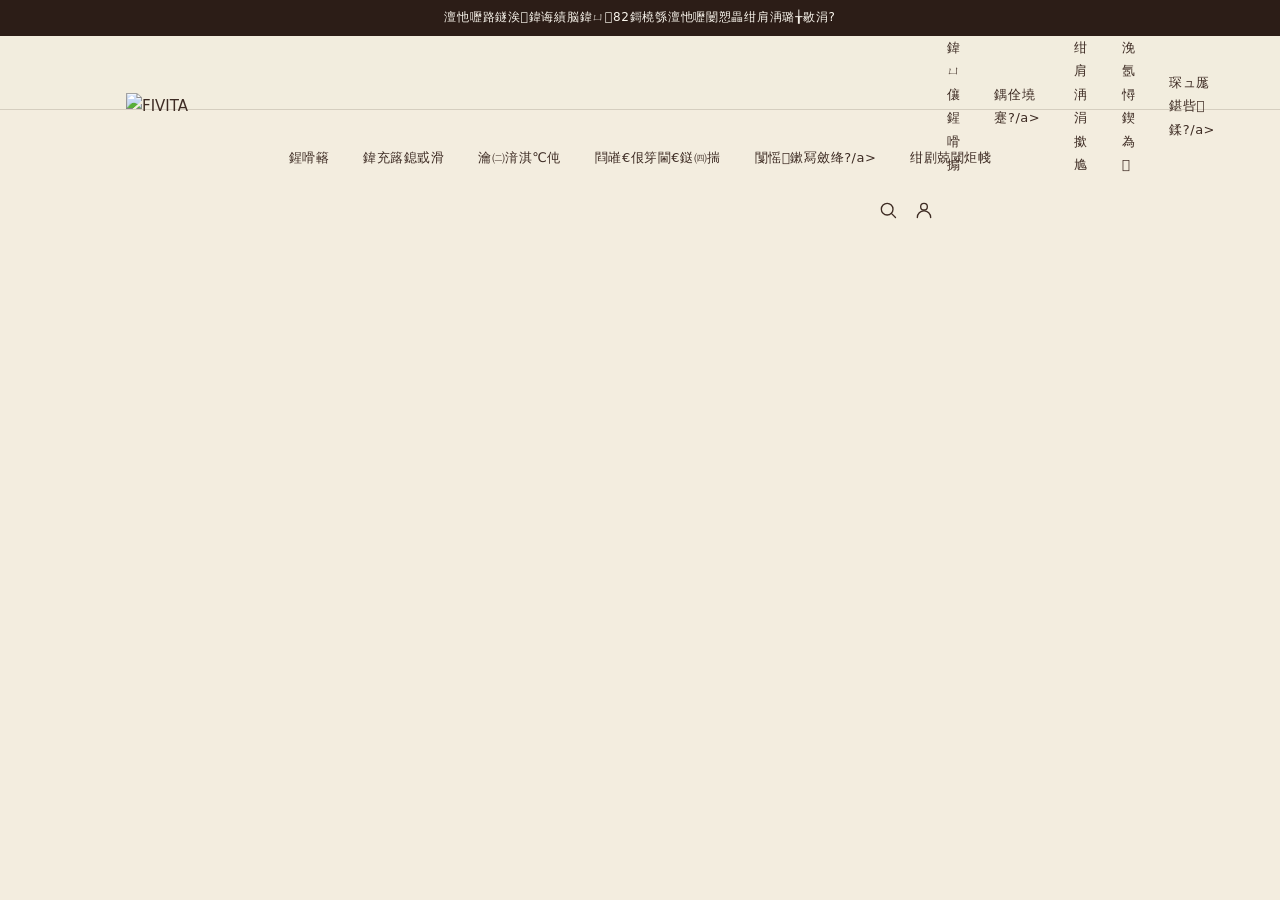
==== products/index.html @ 492bbb59 "Add files via upload Upload FIVITA website" ====
﻿<!DOCTYPE html>
<html lang="zh-Hans">
  <head>
    <meta charset="UTF-8" />
    <meta name="viewport" content="width=device-width, initial-scale=1.0" />
    <title>鍏ㄩ儴鍟嗗搧锝淔IVITA</title>
    <meta
      name="description"
      content="FIVITA 鑽夋湰鍋ュ悍鐢熸椿鏂瑰紡鍟嗗搧绯荤粺锛屾帰绱㈣韩浣撴姢鐞嗐€佽惀鍏荤粨鏋勩€佺┖闂村仴搴蜂笌闅忚韩鍋ュ悍绠＄悊銆?
    />
    <link rel="preconnect" href="https://fonts.googleapis.com" />
    <link rel="preconnect" href="https://fonts.gstatic.com" crossorigin />
    <link
      href="https://fonts.googleapis.com/css2?family=Noto+Sans+SC:wght@300;400;500;600&family=Noto+Serif+SC:wght@500;600;700&display=swap"
      rel="stylesheet"
    />
    <link rel="stylesheet" href="../styles.css" />
    <link rel="stylesheet" href="product-system.css" />
    <script src="shop-data.js" defer></script>
    <script src="product-system.js" defer></script>
  </head>
  <body>
    <div class="announcement" role="note">
      澶忚嚦路鐩涘鍏诲績脳鍏ㄩ82鎶橈綔澶忚嚦闄愬畾绀肩洅璐╁敭涓?    </div>

    <header class="site-header">
      <a class="brand" href="../" aria-label="FIVITA 棣栭〉">
        <img src="../assets/logo-fivita.png" alt="FIVITA" />
      </a>

      <details class="mobile-menu">
        <summary aria-label="寮€鍚彍鍗?>
          <span></span>
          <span></span>
        </summary>
        <nav aria-label="鎵嬫満瀵艰埅">
          <a href="./">鍏ㄩ儴鍟嗗搧</a>
          <a href="../">鍝佺墝蹇?/a>
          <a href="../">绀肩洅涓撳尯</a>
          <a href="../">浼氬憳鍥為</a>
          <a href="../">琛ュ厖鍖呰鍒?/a>
        </nav>
      </details>

      <nav class="main-nav" aria-label="涓昏瀵艰埅">
        <a href="./">鍏ㄩ儴鍟嗗搧</a>
        <a href="../">鍝佺墝蹇?/a>
        <a href="../">绀肩洅涓撳尯</a>
        <a href="../">浼氬憳鍥為</a>
        <a href="../">琛ュ厖鍖呰鍒?/a>
      </nav>

      <div class="header-actions" aria-label="浼氬憳涓庤喘鐗╁姛鑳?>
        <a href="#" aria-label="鎼滅储">
          <svg viewBox="0 0 24 24" aria-hidden="true">
            <path d="m21 21-4.35-4.35m1.35-5.65a7 7 0 1 1-14 0 7 7 0 0 1 14 0Z" />
          </svg>
        </a>
        <a href="#" aria-label="浼氬憳">
          <svg viewBox="0 0 24 24" aria-hidden="true">
            <path d="M20 21a8 8 0 0 0-16 0m12-13a4 4 0 1 1-8 0 4 4 0 0 1 8 0Z" />
          </svg>
        </a>
        <a href="#" aria-label="璐墿杞?>
          <svg viewBox="0 0 24 24" aria-hidden="true">
            <path d="M6 8h12l-1 13H7L6 8Zm3 0a3 3 0 0 1 6 0" />
          </svg>
        </a>
      </div>
    </header>

    <main id="shop-app" class="shop-app" aria-live="polite"></main>

    <footer class="site-footer">
      <a href="../">鍟嗗簵</a>
      <a href="../">鍏充簬鎴戜滑</a>
      <a href="../">瀹㈡湇淇℃伅</a>
      <a href="../">閰嶉€佷笌閫€鎹㈣揣</a>
      <a href="../">闅愮鏉冩斂绛?/a>
      <a href="../">绀剧兢閾炬帴</a>
    </footer>
  </body>
</html>
---- styles.css ----
﻿:root {
  --coffee: #3d2b23;
  --coffee-deep: #2c1d17;
  --cream: #f3eddf;
  --cream-soft: #faf6ed;
  --warm-gray: #918675;
  --stone: #d9cfbe;
  --clay: #8f6246;
  --moss: #68725a;
  --line: rgba(61, 43, 35, 0.16);
  --serif: "Noto Serif TC", "Songti TC", serif;
  --sans: "Noto Sans TC", system-ui, sans-serif;
}

* {
  box-sizing: border-box;
}

html {
  scroll-behavior: smooth;
}

body {
  margin: 0;
  background: var(--cream);
  color: var(--coffee);
  font-family: var(--sans);
  font-size: 15px;
  line-height: 1.8;
}

a {
  color: inherit;
  text-decoration: none;
}

img {
  display: block;
  width: 100%;
}

.announcement {
  align-items: center;
  background: var(--coffee-deep);
  color: var(--cream-soft);
  display: flex;
  font-size: 12px;
  height: 36px;
  justify-content: center;
  letter-spacing: 0.06em;
  padding: 0 20px;
  text-align: center;
}

.site-header {
  align-items: center;
  background: rgba(243, 237, 223, 0.94);
  border-bottom: 1px solid var(--line);
  display: grid;
  gap: 24px;
  grid-template-columns: 160px 1fr auto;
  height: 74px;
  min-height: 50px;
  padding: 0 42px;
  position: sticky;
  top: 0;
  z-index: 10;
}

.brand img {
  height: auto;
  width: 96px;
}

.main-nav {
  align-items: center;
  display: flex;
  gap: 34px;
  justify-content: center;
}

.main-nav a,
.site-footer a {
  font-size: 13px;
  letter-spacing: 0.04em;
}

.header-actions {
  align-items: center;
  display: flex;
  gap: 16px;
  justify-content: flex-end;
}

.header-actions svg {
  fill: none;
  height: 20px;
  stroke: currentColor;
  stroke-linecap: round;
  stroke-linejoin: round;
  stroke-width: 1.6;
  width: 20px;
}

.mobile-menu {
  display: none;
  position: relative;
}

.mobile-menu summary {
  background: transparent;
  border: 0;
  cursor: pointer;
  display: block;
  height: 34px;
  padding: 0;
  width: 34px;
}

.mobile-menu summary::-webkit-details-marker {
  display: none;
}

.mobile-menu summary span {
  background: var(--coffee);
  display: block;
  height: 1px;
  margin: 8px 0;
  width: 24px;
}

.mobile-menu nav {
  background: var(--cream-soft);
  border: 1px solid var(--line);
  box-shadow: 0 18px 44px rgba(44, 29, 23, 0.12);
  display: grid;
  gap: 12px;
  left: 50%;
  min-width: 180px;
  padding: 18px;
  position: absolute;
  top: 45px;
  transform: translateX(-50%);
}

.mobile-menu nav a {
  font-size: 14px;
  white-space: nowrap;
}

.hero {
  background: linear-gradient(90deg, #776957 0%, #4a3a2f 100%);
  color: var(--cream-soft);
  display: grid;
  grid-template-columns: minmax(0, 1.05fr) minmax(360px, 0.95fr);
  height: 584px;
  min-height: 0;
  overflow: hidden;
}

.hero-visual,
.story-visual,
.category-card {
  overflow: hidden;
  position: relative;
}

.hero-visual img {
  height: 100%;
  object-fit: cover;
  opacity: 0.56;
}

.hero-copy {
  align-self: center;
  max-width: 560px;
  padding: 80px 11vw 80px 70px;
}

.eyebrow {
  color: var(--warm-gray);
  font-size: 12px;
  font-weight: 600;
  letter-spacing: 0.08em;
  margin: 0 0 14px;
  text-transform: uppercase;
}

.hero .eyebrow {
  color: rgba(250, 246, 237, 0.72);
}

h1,
h2,
h3 {
  font-family: var(--serif);
  font-weight: 600;
  line-height: 1.35;
  margin: 0;
}

h1 {
  font-size: clamp(36px, 4vw, 60px);
  letter-spacing: 0.05em;
}

h1 span {
  display: block;
}

h2 {
  font-size: clamp(28px, 3vw, 42px);
  letter-spacing: 0.04em;
}

h3 {
  font-size: 17px;
}

.hero-copy p:not(.eyebrow) {
  color: rgba(250, 246, 237, 0.82);
  font-size: 17px;
  margin: 22px 0 34px;
}

.button {
  background: var(--coffee);
  color: var(--cream-soft);
  display: inline-flex;
  font-size: 13px;
  justify-content: center;
  letter-spacing: 0.1em;
  min-width: 116px;
  padding: 12px 28px;
}

.button-outline {
  background: transparent;
  border: 1px solid var(--coffee);
  color: var(--coffee);
}

.section {
  padding: 88px 42px;
}

.section-heading {
  margin: 0 auto 44px;
  max-width: 720px;
  text-align: center;
}

.section-heading p:last-child {
  color: var(--warm-gray);
  margin: 12px 0 0;
}

.product-grid {
  display: grid;
  gap: 32px;
  grid-template-columns: repeat(5, minmax(0, 1fr));
  margin: 0 auto;
  max-width: 1460px;
}

.product-card {
  text-align: center;
}

.product-card img {
  aspect-ratio: 4 / 5;
  background: var(--stone);
  margin: 0 auto;
  object-fit: cover;
  width: 83.333%;
}

.product-card h3 {
  margin-top: 18px;
}

.product-card p {
  color: var(--warm-gray);
  margin: 6px 0 0;
}

.media-strip {
  align-items: center;
  border-bottom: 1px solid var(--line);
  border-top: 1px solid var(--line);
  display: flex;
  gap: clamp(26px, 7vw, 116px);
  justify-content: center;
  padding: 34px 20px;
}

.media-strip span {
  color: var(--coffee-deep);
  font-family: var(--serif);
  font-size: clamp(18px, 2vw, 26px);
}

.categories {
  background: var(--cream-soft);
}

.category-grid {
  display: grid;
  gap: 22px;
  grid-template-columns: repeat(3, minmax(0, 1fr));
  margin: 0 auto;
  max-width: 1380px;
}

.category-card {
  aspect-ratio: 1.25 / 1;
  background: var(--stone);
  color: var(--cream-soft);
}

.category-card::after {
  background: linear-gradient(180deg, transparent 30%, rgba(44, 29, 23, 0.62));
  content: "";
  inset: 0;
  position: absolute;
}

.category-card img {
  height: 100%;
  object-fit: cover;
  transition: transform 700ms ease;
}

.category-card:hover img {
  transform: scale(1.04);
}

.category-card span {
  bottom: 24px;
  font-family: var(--serif);
  font-size: 22px;
  left: 24px;
  position: absolute;
  z-index: 1;
}

.category-card small {
  display: block;
  font-family: var(--sans);
  font-size: 12px;
  letter-spacing: 0.08em;
  margin-top: 2px;
}

.story {
  align-items: center;
  display: grid;
  gap: 56px;
  grid-template-columns: minmax(320px, 0.82fr) minmax(0, 1.18fr);
  padding: 96px 7vw;
}

.story-copy {
  max-width: 470px;
}

.story-copy p:not(.eyebrow) {
  color: var(--warm-gray);
  font-size: 18px;
  margin: 18px 0 32px;
}

.story-visual img {
  aspect-ratio: 16 / 9;
  object-fit: cover;
}

.member {
  align-items: center;
  background: var(--coffee);
  color: var(--cream-soft);
  display: grid;
  gap: 34px;
  grid-template-columns: 1fr auto;
  padding: 66px 7vw;
}

.member .eyebrow,
.member p {
  color: rgba(250, 246, 237, 0.74);
}

.member p {
  margin: 10px 0 0;
}

.subscribe-form {
  display: flex;
  min-width: min(520px, 100%);
}

.subscribe-form input {
  background: var(--cream-soft);
  border: 1px solid transparent;
  color: var(--coffee);
  flex: 1;
  font: inherit;
  min-width: 0;
  padding: 12px 16px;
}

.subscribe-form .button {
  border: 1px solid var(--cream-soft);
}

.site-footer {
  align-items: center;
  display: flex;
  flex-wrap: wrap;
  gap: 18px 34px;
  justify-content: center;
  padding: 36px 24px;
}

.sr-only {
  clip: rect(0, 0, 0, 0);
  border: 0;
  height: 1px;
  margin: -1px;
  overflow: hidden;
  padding: 0;
  position: absolute;
  white-space: nowrap;
  width: 1px;
}

@media (min-width: 981px) {
  .site-header {
    grid-template-columns: 180px 620px 180px;
    justify-content: center;
  }
}

@media (max-width: 980px) {
  .site-header {
    gap: 14px;
    grid-template-columns: 124px 1fr auto;
    padding: 0 20px;
  }

  .mobile-menu {
    display: block;
    justify-self: center;
  }

  .main-nav {
    display: none;
  }

  .hero,
  .story,
  .member {
    grid-template-columns: 1fr;
  }

  .hero {
    height: auto;
    min-height: 0;
  }

  .hero-visual {
    min-height: 420px;
  }

  .hero-copy {
    padding: 50px 26px 58px;
  }

  .product-grid,
  .category-grid {
    grid-template-columns: repeat(2, minmax(0, 1fr));
  }

  .section {
    padding: 68px 22px;
  }

  .media-strip {
    flex-wrap: wrap;
  }

  .story {
    padding: 72px 24px;
  }

  .member {
    padding: 54px 24px;
  }

  .subscribe-form {
    width: 100%;
  }
}

@media (max-width: 560px) {
  body {
    font-size: 14px;
  }

  .announcement {
    font-size: 11px;
    padding-inline: 12px;
  }

  .site-header {
    min-height: 68px;
  }

  .brand img {
    max-width: 112px;
  }

  .header-actions {
    gap: 10px;
  }

  .header-actions svg {
    height: 18px;
    width: 18px;
  }

  .hero-visual {
    min-height: 330px;
  }

  .product-grid,
  .category-grid {
    gap: 18px 14px;
  }

  .product-card h3 {
    font-size: 15px;
  }

  .category-card {
    aspect-ratio: 1 / 1.12;
  }

  .category-card span {
    bottom: 16px;
    font-size: 17px;
    left: 16px;
  }

  .subscribe-form {
    flex-direction: column;
    gap: 10px;
  }

  .subscribe-form .button {
    width: 100%;
  }
}
---- products/product-system.css ----
﻿:root {
  --herb: #68725a;
  --herb-soft: #dfe4d7;
  --paper: #fbf8ef;
}

.shop-app {
  background: var(--cream);
  opacity: 0;
  transform: translateY(10px);
  transition: opacity 520ms ease, transform 520ms ease;
}

.shop-app.is-loaded {
  opacity: 1;
  transform: translateY(0);
}

.shop-hero {
  margin: 0 auto;
  max-width: 980px;
  padding: 96px 24px 50px;
  text-align: center;
}

.shop-hero h1,
.category-title-block h1,
.product-detail h1 {
  font-family: "Noto Serif SC", var(--serif);
}

.shop-hero p:not(.eyebrow),
.category-title-block p,
.product-detail-copy p {
  color: var(--warm-gray);
  font-size: 17px;
  margin: 18px auto 0;
  max-width: 720px;
}

.shop-section {
  padding: 88px 42px 96px;
}

.primary-category-list {
  display: grid;
  gap: 24px;
  margin: 0 auto;
  max-width: 1080px;
}

.primary-category-card {
  display: block;
  overflow: hidden;
  transition: transform 360ms ease, box-shadow 360ms ease;
}

.primary-category-card:hover,
.shop-product-card:hover {
  transform: scale(1.012);
}

.primary-category-card img {
  aspect-ratio: 16 / 7.35;
  object-fit: cover;
}

.shop-breadcrumb {
  display: flex;
  flex-wrap: wrap;
  gap: 10px;
  margin: 0 auto;
  max-width: 1320px;
  padding: 36px 42px 0;
}

.shop-breadcrumb a,
.shop-breadcrumb span {
  color: var(--warm-gray);
  font-size: 13px;
}

.shop-breadcrumb a::after {
  content: "/";
  margin-left: 10px;
}

.category-title-block {
  margin: 0 auto;
  max-width: 1320px;
  padding: 54px 42px 58px;
}

.category-title-block h1 {
  color: var(--coffee-deep);
  font-size: clamp(28px, 3vw, 42px);
}

.category-title-block p {
  margin-left: 0;
  margin-right: 0;
}

.subcategory-stack {
  display: grid;
  gap: 76px;
  margin: 0 auto;
  max-width: 1320px;
  padding: 0 42px 104px;
}

.subcategory-heading {
  align-items: end;
  border-top: 1px solid var(--line);
  display: flex;
  justify-content: space-between;
  padding-top: 24px;
}

.subcategory-heading h2 {
  font-family: "Noto Serif SC", var(--serif);
  font-size: clamp(24px, 2.4vw, 36px);
}

.shop-product-grid {
  display: grid;
  gap: 26px;
  grid-template-columns: repeat(4, minmax(0, 1fr));
  margin-top: 28px;
}

.shop-product-card {
  display: block;
  transition: transform 320ms ease;
}

.shop-product-card img {
  aspect-ratio: 1 / 1;
  object-fit: cover;
}

.shop-product-card span {
  display: block;
  font-family: "Noto Serif SC", var(--serif);
  font-size: 18px;
  margin-top: 16px;
}

.empty-note {
  color: var(--warm-gray);
  margin: 0;
}

.product-detail {
  align-items: center;
  display: grid;
  gap: 64px;
  grid-template-columns: minmax(0, 0.9fr) minmax(360px, 0.72fr);
  margin: 0 auto;
  max-width: 1280px;
  padding: 56px 42px 92px;
}

.product-detail-image img {
  aspect-ratio: 1 / 1;
  background: var(--stone);
  object-fit: cover;
}

.product-detail-copy p {
  margin-left: 0;
}

.tag-list {
  display: flex;
  flex-wrap: wrap;
  gap: 10px;
  margin: 30px 0 34px;
}

.tag-list span {
  border: 1px solid var(--line);
  color: var(--herb);
  font-size: 13px;
  padding: 6px 12px;
}

.related-section {
  padding-top: 0;
}

.related-product-strip {
  display: flex;
  gap: 24px;
  margin-top: 28px;
  overflow-x: auto;
  padding-bottom: 16px;
  scrollbar-color: rgba(61, 43, 35, 0.28) rgba(61, 43, 35, 0.06);
  scrollbar-width: thin;
  scroll-snap-type: x proximity;
}

.related-product-strip::-webkit-scrollbar {
  height: 6px;
}

.related-product-strip::-webkit-scrollbar-track {
  background: rgba(61, 43, 35, 0.06);
  border-radius: 999px;
}

.related-product-strip::-webkit-scrollbar-thumb {
  background: rgba(61, 43, 35, 0.28);
  border-radius: 999px;
}

.related-product-strip::-webkit-scrollbar-thumb:hover {
  background: rgba(61, 43, 35, 0.42);
}

.related-product-strip::-webkit-scrollbar-button {
  display: none;
  height: 0;
  width: 0;
}

.related-product-strip .shop-product-card {
  flex: 0 0 clamp(260px, 22vw, 420px);
  scroll-snap-align: start;
}

.related-product-strip .shop-product-card img {
  width: 100%;
}

@media (max-width: 980px) {
  .shop-section,
  .shop-breadcrumb,
  .category-title-block,
  .subcategory-stack,
  .product-detail {
    padding-left: 22px;
    padding-right: 22px;
  }

  .primary-category-card,
  .product-detail {
    grid-template-columns: 1fr;
  }

  .primary-category-card img {
    aspect-ratio: 1835 / 857;
  }

  .shop-product-grid {
    grid-template-columns: repeat(2, minmax(0, 1fr));
  }

  .related-product-strip {
    gap: 18px;
    padding-right: 22px;
  }

  .related-product-strip .shop-product-card {
    flex-basis: min(76vw, 360px);
  }
}

@media (max-width: 560px) {
  .shop-hero {
    padding: 68px 20px 34px;
  }

  .primary-category-list {
    gap: 14px;
  }

  .primary-category-card img {
    aspect-ratio: 1835 / 857;
  }

  .shop-product-grid {
    gap: 16px 14px;
  }

  .shop-product-card {
    padding: 0;
  }

  .shop-product-card span {
    font-size: 15px;
  }

  .related-product-strip {
    gap: 14px;
  }

  .related-product-strip .shop-product-card {
    flex-basis: 72vw;
  }

  .product-detail {
    gap: 30px;
    padding-top: 38px;
  }
}
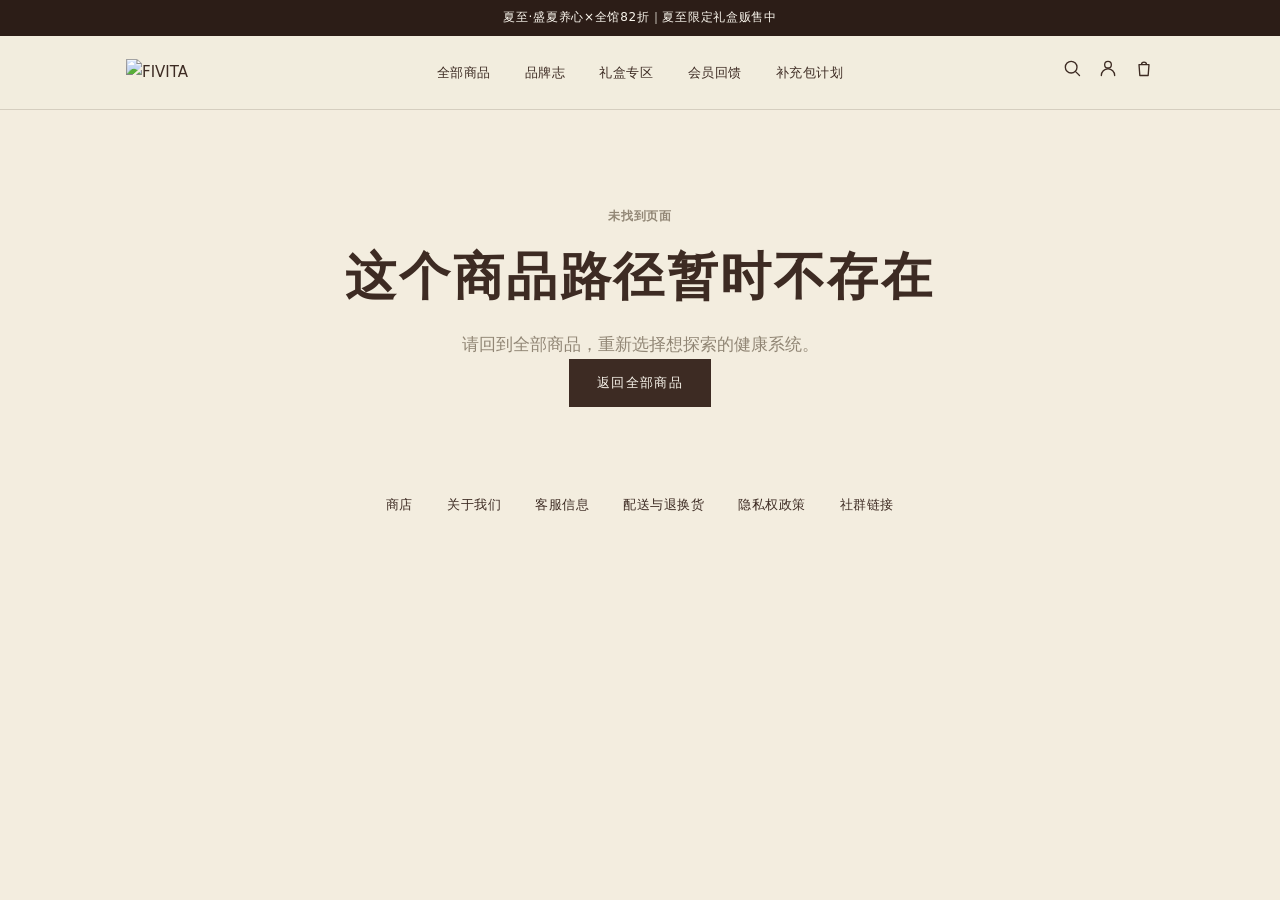
==== commit 7bb37b3f: "Add files via upload" ====
--- a/products/index.html
+++ b/products/index.html
@@ -1,12 +1,12 @@
-﻿<!DOCTYPE html>
+<!DOCTYPE html>
 <html lang="zh-Hans">
   <head>
     <meta charset="UTF-8" />
     <meta name="viewport" content="width=device-width, initial-scale=1.0" />
-    <title>鍏ㄩ儴鍟嗗搧锝淔IVITA</title>
+    <title>全部商品 | FIVITA</title>
     <meta
       name="description"
-      content="FIVITA 鑽夋湰鍋ュ悍鐢熸椿鏂瑰紡鍟嗗搧绯荤粺锛屾帰绱㈣韩浣撴姢鐞嗐€佽惀鍏荤粨鏋勩€佺┖闂村仴搴蜂笌闅忚韩鍋ュ悍绠＄悊銆?
+      content="FIVITA 草本健康生活方式商品系统，探索身体护理、营养结构、空间健康与随身健康管理。"
     />
     <link rel="preconnect" href="https://fonts.googleapis.com" />
     <link rel="preconnect" href="https://fonts.gstatic.com" crossorigin />
@@ -21,47 +21,48 @@
   </head>
   <body>
     <div class="announcement" role="note">
-      澶忚嚦路鐩涘鍏诲績脳鍏ㄩ82鎶橈綔澶忚嚦闄愬畾绀肩洅璐╁敭涓?    </div>
+      夏至·盛夏养心×全馆82折｜夏至限定礼盒贩售中
+    </div>
 
     <header class="site-header">
-      <a class="brand" href="../" aria-label="FIVITA 棣栭〉">
+      <a class="brand" href="../" aria-label="FIVITA 首页">
         <img src="../assets/logo-fivita.png" alt="FIVITA" />
       </a>
 
       <details class="mobile-menu">
-        <summary aria-label="寮€鍚彍鍗?>
+        <summary aria-label="开启菜单">
           <span></span>
           <span></span>
         </summary>
-        <nav aria-label="鎵嬫満瀵艰埅">
-          <a href="./">鍏ㄩ儴鍟嗗搧</a>
-          <a href="../">鍝佺墝蹇?/a>
-          <a href="../">绀肩洅涓撳尯</a>
-          <a href="../">浼氬憳鍥為</a>
-          <a href="../">琛ュ厖鍖呰鍒?/a>
+        <nav aria-label="手机导航">
+          <a href="./">全部商品</a>
+          <a href="../">品牌志</a>
+          <a href="../">礼盒专区</a>
+          <a href="../">会员回馈</a>
+          <a href="../">补充包计划</a>
         </nav>
       </details>
 
-      <nav class="main-nav" aria-label="涓昏瀵艰埅">
-        <a href="./">鍏ㄩ儴鍟嗗搧</a>
-        <a href="../">鍝佺墝蹇?/a>
-        <a href="../">绀肩洅涓撳尯</a>
-        <a href="../">浼氬憳鍥為</a>
-        <a href="../">琛ュ厖鍖呰鍒?/a>
+      <nav class="main-nav" aria-label="主要导航">
+        <a href="./">全部商品</a>
+        <a href="../">品牌志</a>
+        <a href="../">礼盒专区</a>
+        <a href="../">会员回馈</a>
+        <a href="../">补充包计划</a>
       </nav>
 
-      <div class="header-actions" aria-label="浼氬憳涓庤喘鐗╁姛鑳?>
-        <a href="#" aria-label="鎼滅储">
+      <div class="header-actions" aria-label="会员与购物功能">
+        <a href="#" aria-label="搜索">
           <svg viewBox="0 0 24 24" aria-hidden="true">
             <path d="m21 21-4.35-4.35m1.35-5.65a7 7 0 1 1-14 0 7 7 0 0 1 14 0Z" />
           </svg>
         </a>
-        <a href="#" aria-label="浼氬憳">
+        <a href="#" aria-label="会员">
           <svg viewBox="0 0 24 24" aria-hidden="true">
             <path d="M20 21a8 8 0 0 0-16 0m12-13a4 4 0 1 1-8 0 4 4 0 0 1 8 0Z" />
           </svg>
         </a>
-        <a href="#" aria-label="璐墿杞?>
+        <a href="#" aria-label="购物车">
           <svg viewBox="0 0 24 24" aria-hidden="true">
             <path d="M6 8h12l-1 13H7L6 8Zm3 0a3 3 0 0 1 6 0" />
           </svg>
@@ -72,12 +73,12 @@
     <main id="shop-app" class="shop-app" aria-live="polite"></main>
 
     <footer class="site-footer">
-      <a href="../">鍟嗗簵</a>
-      <a href="../">鍏充簬鎴戜滑</a>
-      <a href="../">瀹㈡湇淇℃伅</a>
-      <a href="../">閰嶉€佷笌閫€鎹㈣揣</a>
-      <a href="../">闅愮鏉冩斂绛?/a>
-      <a href="../">绀剧兢閾炬帴</a>
+      <a href="../">商店</a>
+      <a href="../">关于我们</a>
+      <a href="../">客服信息</a>
+      <a href="../">配送与退换货</a>
+      <a href="../">隐私权政策</a>
+      <a href="../">社群链接</a>
     </footer>
   </body>
 </html>
